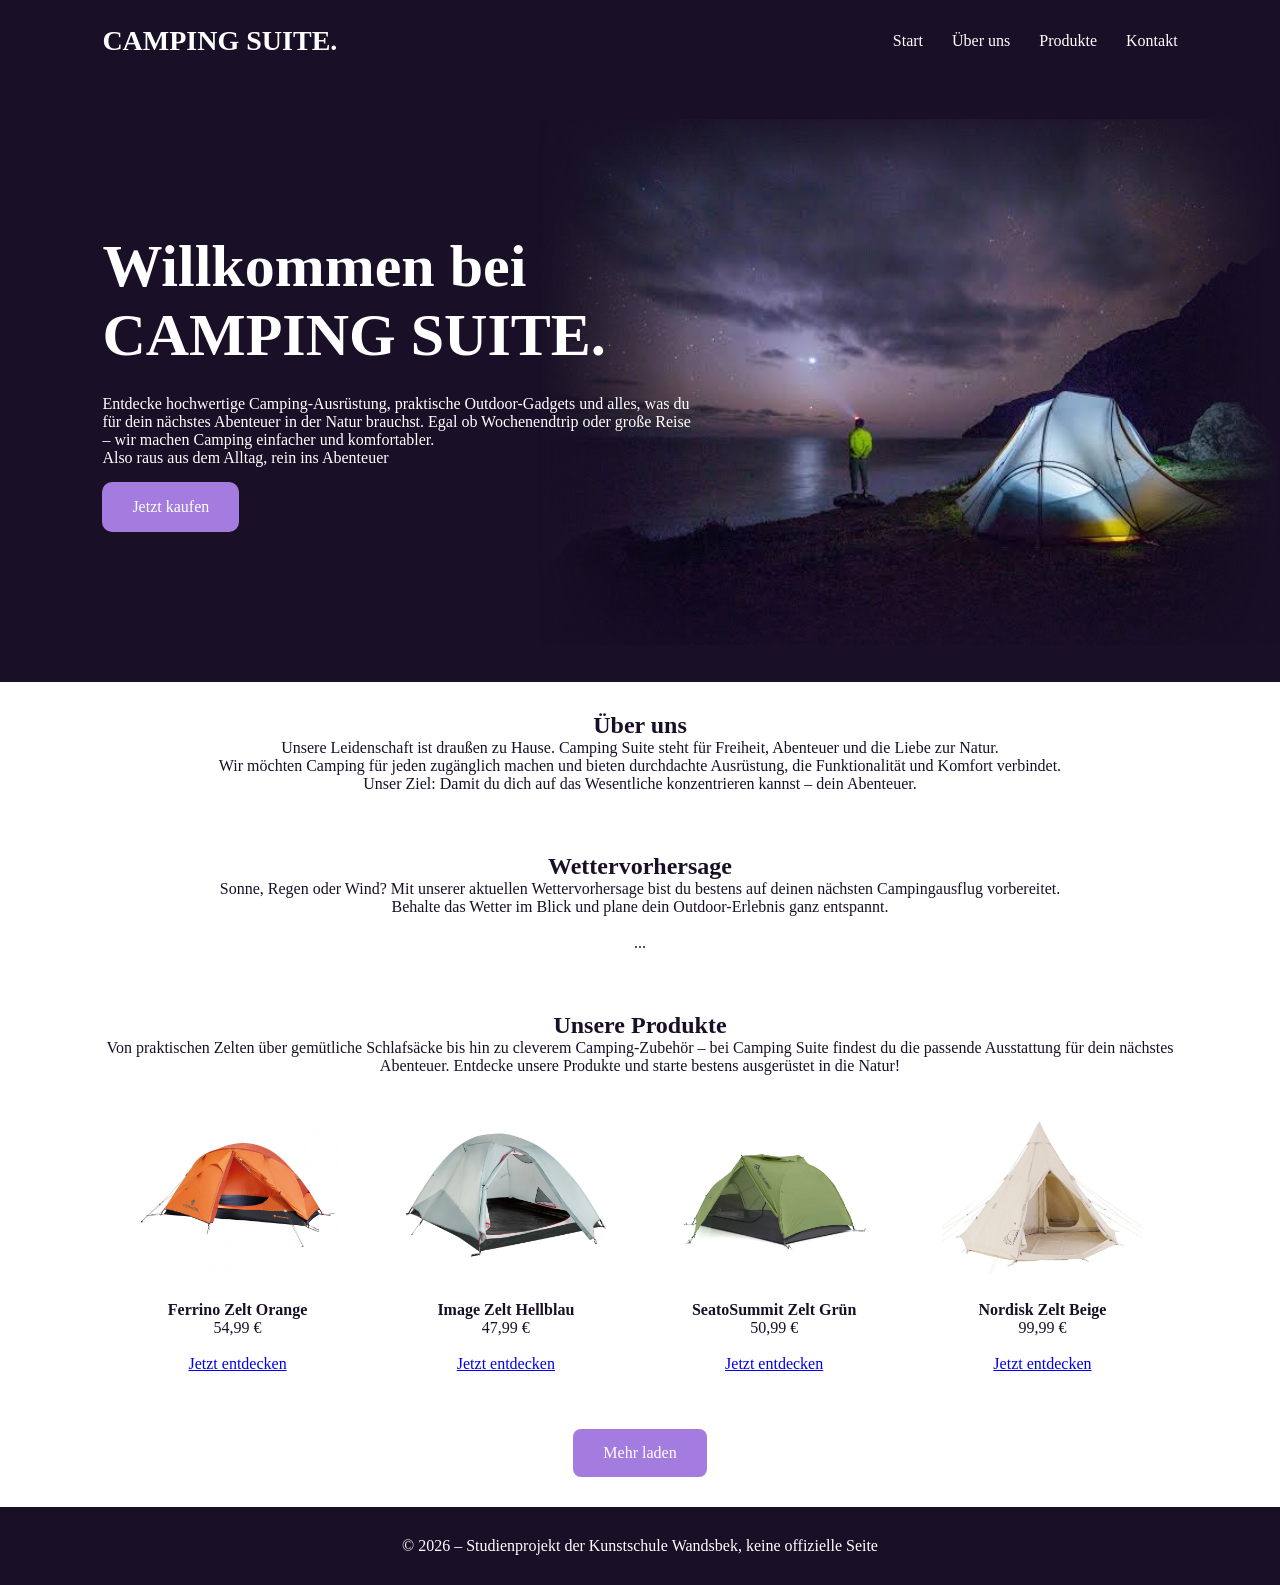
==== index.html @ 006b891b "Rename index_vB.html to index.html" ====
<!DOCTYPE html>
<html lang="de">
<head>
    <meta charset="UTF-8">
    <meta name="viewport" content="width=device-width, initial-scale=1.0">
    <title>Camping Suite B – Willkommen</title>
    <style>
        body { font-family: system-ui, sans-serif; font-size: 16px; color: #111827; }
    .under { text-decoration: underline; }
    </style>
    <meta name="description" content="Eine kurze Beschreibung der Webseite für Suchmaschinen.">
    
    <!-- Link zur CSS-Stylesheet -->
    <link rel="stylesheet" href="style_vB.css">
    <script src="script_vB.js" defer></script>
  </head>

<body>

<header>
    <div class="logo">CAMPING SUITE.</div>

    <nav>
        <a href="#start">Start</a>
        <a href="#about">Über uns</a>
        <a href="#produkte">Produkte</a>
        <a href="#kontakt">Kontakt</a>
    </nav>
</header>

<section class="hero" id="start">

    <div class="hero-image">
        <img src="Bilder/sinnbild_camping_nachts.jpg" alt="Camping in der Nacht" >
    </div>

    <div class="hero-content">

        <h1>Willkommen bei<br>CAMPING SUITE.</h1>

        <p>
            Entdecke hochwertige Camping-Ausrüstung, praktische Outdoor-Gadgets und alles, was du für dein nächstes Abenteuer in der Natur brauchst.
            Egal ob Wochenendtrip oder große Reise – wir machen Camping einfacher und komfortabler.<br>
            Also raus aus dem Alltag, rein ins Abenteuer
        </p>

        <a href="#produkte" class="hero-button">
            Jetzt kaufen
        </a>

    </div>

</section>

<section class="features">

    <h2>Über uns</h2>
    <p>
        Unsere Leidenschaft ist draußen zu Hause. Camping Suite steht für Freiheit, Abenteuer und die Liebe zur Natur.<br>
        Wir möchten Camping für jeden zugänglich machen und bieten durchdachte Ausrüstung, die Funktionalität und Komfort verbindet.<br>
        Unser Ziel: Damit du dich auf das Wesentliche konzentrieren kannst – dein Abenteuer.
    </p>

</section>

<section class="features">

    <h2>Wettervorhersage</h2>
    <p>
        Sonne, Regen oder Wind? Mit unserer aktuellen Wettervorhersage bist du bestens auf deinen nächsten Campingausflug vorbereitet.<br>
        Behalte das Wetter im Blick und plane dein Outdoor-Erlebnis ganz entspannt.
    </p><br>
    
    <p>...</p>

</section>

<section class="features">

    <h2>Unsere Produkte</h2>
    <p>
        Von praktischen Zelten über gemütliche Schlafsäcke bis hin zu cleverem Camping-Zubehör – bei Camping Suite findest du die passende Ausstattung für dein nächstes Abenteuer.
        Entdecke unsere Produkte und starte bestens ausgerüstet in die Natur!
    </p><br>

    <table style="width: 100%">
        <tbody>
            <tr>
                <td><img src="Bilder/produkt_zelt-1.jpg" alt="" class="" width="200" style="height: auto;"></td>
                <td><img src="Bilder/produkt_zelt-2.jpg" alt="" class="" width="200" style="height: auto;"></td>
                <td><img src="Bilder/produkt_zelt-3.jpg" alt="" class="" width="200" style="height: auto;"></td>
                <td><img src="Bilder/produkt_zelt-4.jpg" alt="" class="" width="200" style="height: auto;"></td>
            </tr>
            <tr>
                <td>
                    <strong>Ferrino Zelt Orange</strong><br>
                    <p>54,99 €</p><br>
                    <a href="#">Jetzt entdecken</a>
                </td>
                <td>
                    <strong>Image Zelt Hellblau</strong><br>
                    <p>47,99 €</p><br>
                    <a href="#">Jetzt entdecken</a>
                </td>
                <td>
                    <strong>SeatoSummit Zelt Grün</strong><br>
                    <p>50,99 €</p><br>
                    <a href="#">Jetzt entdecken</a>
                </td>
                <td>
                    <strong>Nordisk Zelt Beige</strong><br>
                    <p>99,99 €</p><br>
                    <a href="#">Jetzt entdecken</a>
                </td>
            </tr>
        </tbody>
    </table><br><br><br>

    <a href="#produkte" class="button">
         Mehr laden
    </a>

</section>

<footer>
    © 2026 – Studienprojekt der Kunstschule Wandsbek, keine offizielle Seite
</footer>

<script src="script.js"></script>

</body>

</html>
---- style_vB.css ----
* {
    margin: 0;
    padding: 0;
    box-sizing: border-box;
}

body {
    font-family: Georgia;
    color: #ffffff;
    background: #191027;
}

header {
    display: flex;
    justify-content: space-between;
    align-items: center;
    padding: 25px 8%;
}

.logo {
    font-size: 28px;
    font-weight: bold;
}

nav a {
    color: white;
    text-decoration: none;
    margin-left: 25px;
}



.hero {
    min-height: 600px;
    display: flex;
    align-items: center;
    padding: 8%;

    position: relative;
    overflow: hidden;

    background: #191027;
}

/* Bild unabhängig vom Text positionieren */
.hero-image {
    position: absolute;
    top: 0;
    right: 0;

    width: 58%;
    height: 100%;

    z-index: 0;
    pointer-events: none;
}

.hero-image img {
    width: 100%;
    height: 100%;
    object-fit: contain;
    object-position: center;

    -webkit-mask-image:
        linear-gradient(to right,
            transparent 0%,
            black 20%,
            black 80%,
            transparent 100%
        ),
        linear-gradient(to bottom,
            transparent 0%,
            black 20%,
            black 80%,
            transparent 100%
        );

    -webkit-mask-composite: source-in;

    mask-image:
        linear-gradient(to right,
            transparent 0%,
            black 20%,
            black 80%,
            transparent 100%
        ),
        linear-gradient(to bottom,
            transparent 0%,
            black 20%,
            black 80%,
            transparent 100%
        );

    mask-composite: intersect;
}

/* Text bleibt unverändert positioniert */
.hero-content {
    max-width: 600px;
    position: relative;
    z-index: 2;
}

h1 {
    font-size: 60px;
    margin-bottom: 25px;
}


/* Button */
.hero-button {
    display: inline-block;
    padding: 16px 30px;
    margin-top: 15px;

    background-color: #a47ce0;
    color: white;
    text-decoration: none;
    border-radius: 10px;
}

.button {
    display: inline-block;
    background: #a47ce0;
    color: white;
    padding: 15px 30px;
    border-radius: 8px;
    text-decoration: none;
}

.features,
.contact {
    padding: 30px 8%;
    text-align: center;
    background: white;
    color: #191027;
}

.feature-container {
    display: flex;
    justify-content: center;
    gap: 30px;
    margin-top: 40px;
}

.feature {
    padding: 30px;
    background: #f1f5f9;
    border-radius: 12px;
    flex: 1;
}

footer {
    text-align: center;
    padding: 30px;
}
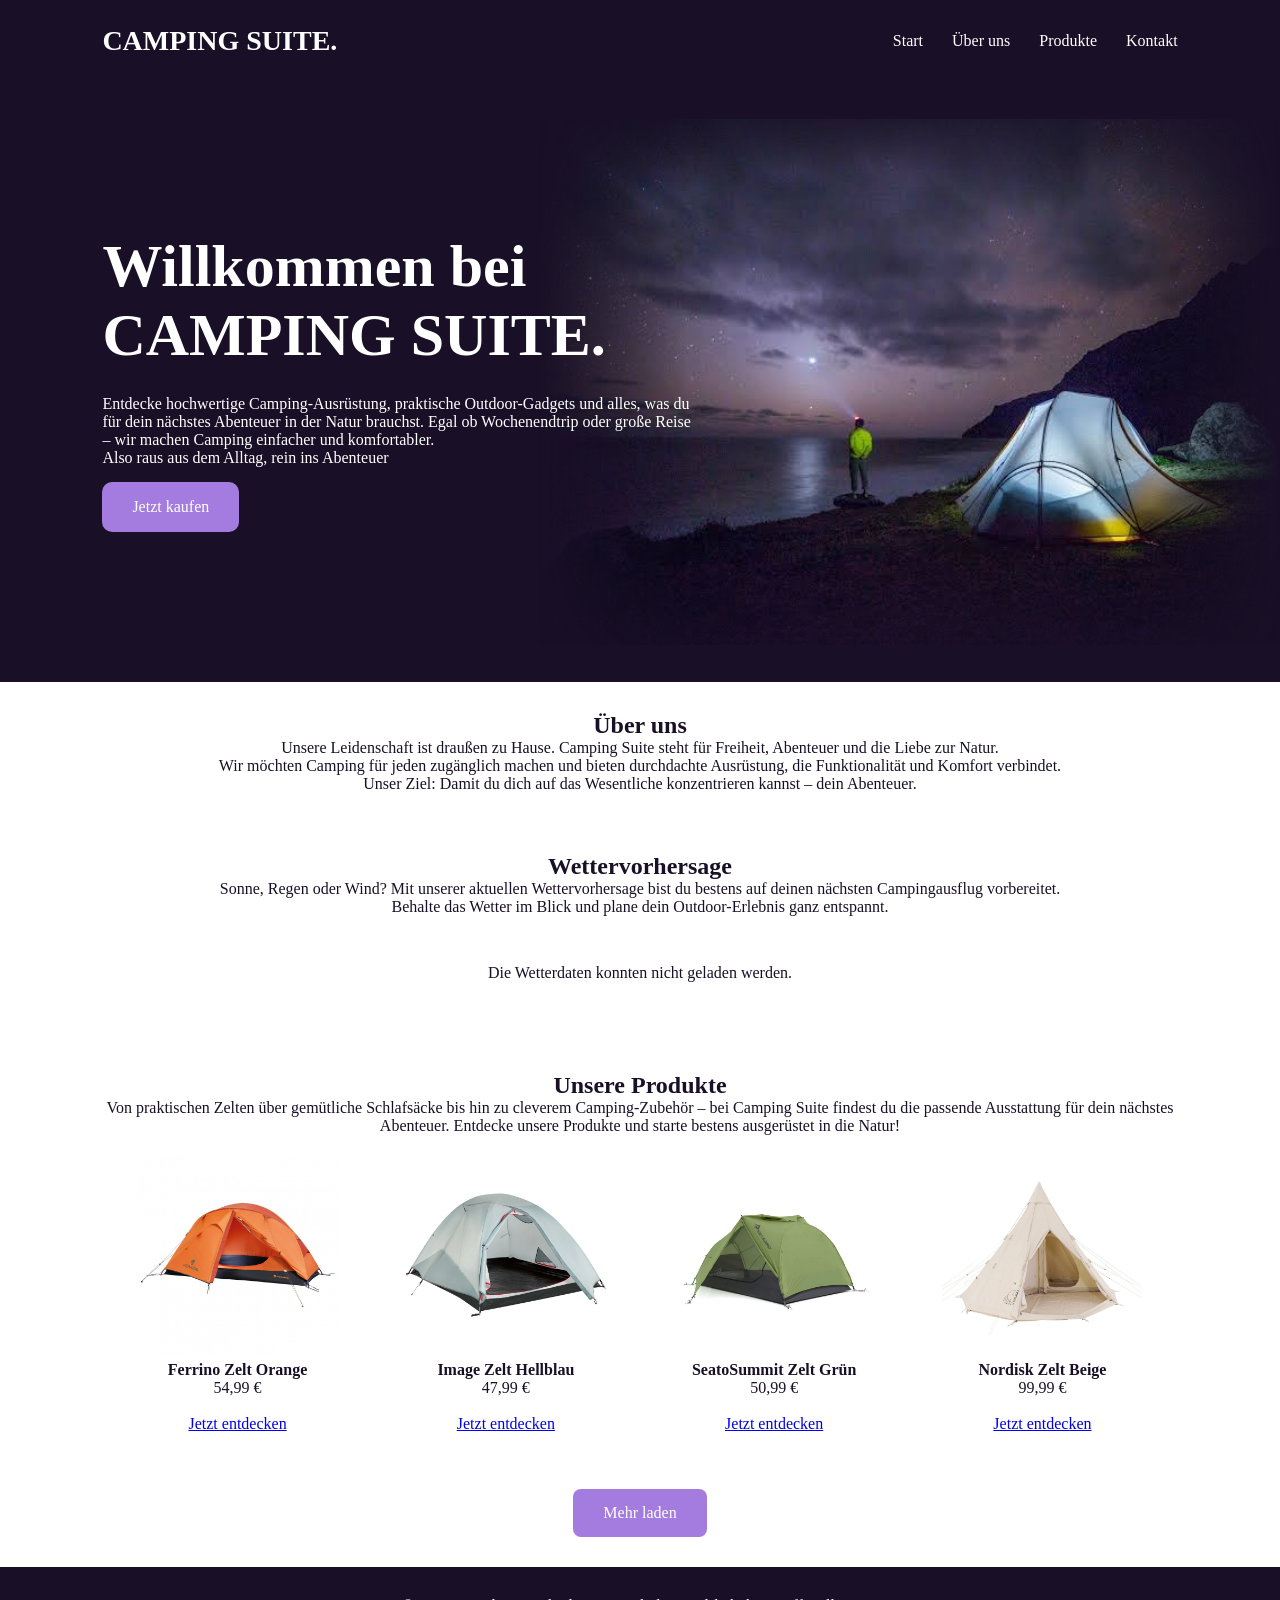
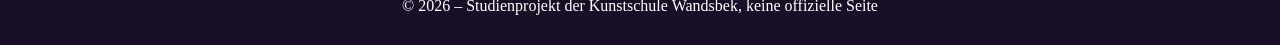
==== commit 71801038: "Add files via upload" ====
--- a/index.html
+++ b/index.html
@@ -12,7 +12,6 @@
     
     <!-- Link zur CSS-Stylesheet -->
     <link rel="stylesheet" href="style_vB.css">
-    <script src="script_vB.js" defer></script>
   </head>
 
 <body>
@@ -71,7 +70,11 @@
         Behalte das Wetter im Blick und plane dein Outdoor-Erlebnis ganz entspannt.
     </p><br>
     
-    <p>...</p>
+    <div id="wetter-container">
+         Wetterdaten werden geladen...
+    </div>
+
+    <script src="./script_vB.js"></script>
 
 </section>
 
@@ -130,4 +133,4 @@
 
 </body>
 
-</html>
+</html>
--- a/style_vB.css
+++ b/style_vB.css
@@ -154,3 +154,33 @@
     text-align: center;
     padding: 30px;
 }
+
+#wetter-container {
+    display: grid;
+    grid-template-columns: repeat(auto-fit, minmax(220px, 1fr));
+    gap: 20px;
+    max-width: 1100px;
+    margin: 30px auto;
+}
+
+.wetter-karte {
+    background-color: white;
+    padding: 20px;
+    border-radius: 15px;
+    box-shadow: 0 4px 12px rgba(0,0,0,0.1);
+}
+
+.wetter-karte h2 {
+    color: #26198c;
+}
+
+.temperatur {
+    font-size: 28px;
+    font-weight: bold;
+    color: #ef0a24;
+}
+
+.wetter-karte p {
+    color: #555;
+    line-height: 1.6;
+}
